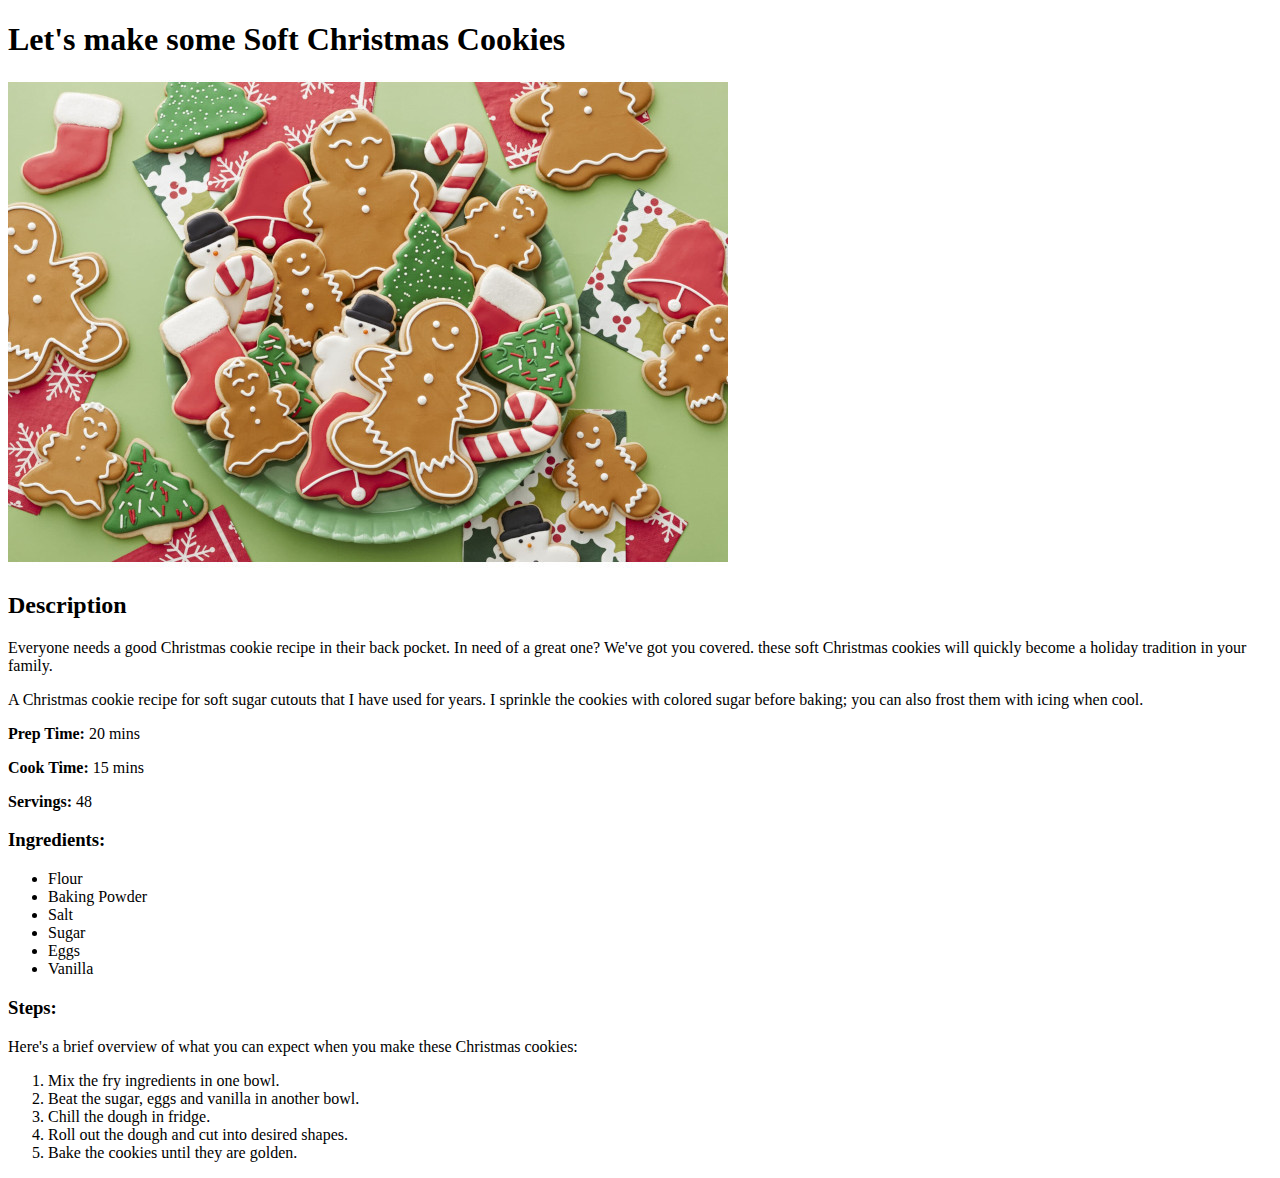
==== recipes/christmasCookie.html @ 3f21c392 "feat: Add cooike and croissant webpages" ====
<!DOCTYPE html>

<html lang="en">

<head>
    <meta charset="UTF-8">
    <title>Christmas Cookies</title>
</head>

<body>
    <h1>Let's make some Soft Christmas Cookies</h1>

    <img src = "../img/christmasCookie.jpg" alt = "Soft christmas cookie">
    <h2>Description</h2>

    <p>Everyone needs a good Christmas cookie recipe in their 
        back pocket. In need of a great one? We've got you covered.
        these soft Christmas cookies will quickly become a holiday 
        tradition in your family.
    </p>
    <p>A Christmas cookie recipe for soft sugar cutouts that I 
        have used for years. I sprinkle the cookies with colored 
        sugar before baking; you can also frost them with icing 
        when cool.
    </p>

    <p><strong>Prep Time:</strong> 20 mins</p>
    <p><strong>Cook Time:</strong> 15 mins</p>
    <p><strong>Servings:</strong> 48</p>

    <h3>Ingredients:</h3>
    <ul>
        <li>Flour</li>
        <li>Baking Powder</li>
        <li>Salt</li>
        <li>Sugar</li>
        <li>Eggs</li>
        <li>Vanilla</li>
    </ul>

    <h3>Steps:</h3>
    <p>Here's a brief overview of what you can expect when you make
        these Christmas cookies:
    </p>
    <ol>
        <li>Mix the fry ingredients in one bowl.</li>
        <li>Beat the sugar, eggs and vanilla in another bowl.</li>
        <li>Chill the dough in fridge.</li>
        <li>Roll out the dough and cut into desired shapes.</li>
        <li>Bake the cookies until they are golden.</li>
    </ol>
</body>

</html>
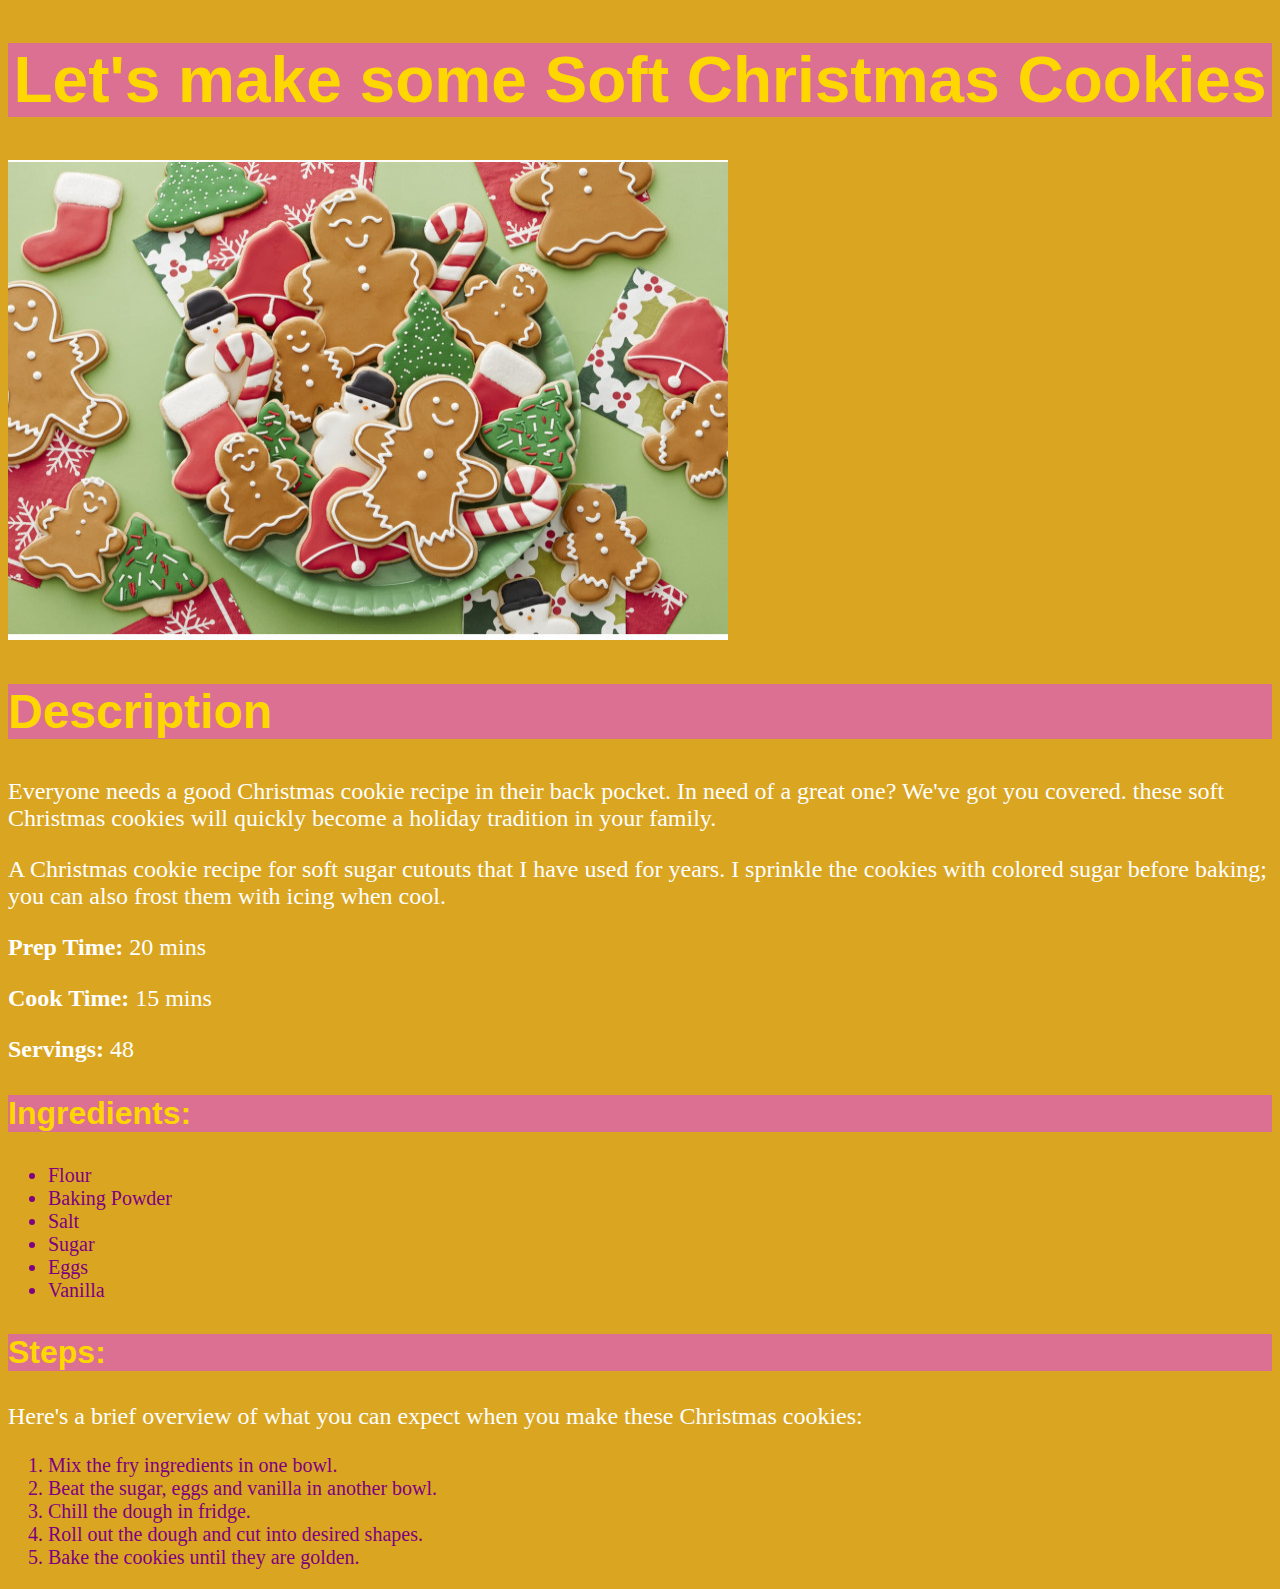
==== commit 61a6daa7: "feat: Add class/id to all recipe files and change index style" ====
--- a/recipes/christmasCookie.html
+++ b/recipes/christmasCookie.html
@@ -5,31 +5,35 @@
 <head>
     <meta charset="UTF-8">
     <title>Christmas Cookies</title>
+
+    <link rel="stylesheet" href="../css/style_recipe.css">
 </head>
 
 <body>
-    <h1>Let's make some Soft Christmas Cookies</h1>
+    <h1 class="heading" id = "main">Let's make some Soft Christmas Cookies</h1>
 
-    <img src = "../img/christmasCookie.jpg" alt = "Soft christmas cookie">
-    <h2>Description</h2>
+    <img class="image" src = "../img/christmasCookie.jpg" alt = "Soft christmas cookie">
+    <h2 class="heading secondary">Description</h2>
 
-    <p>Everyone needs a good Christmas cookie recipe in their 
+    <p class="text">Everyone needs a good Christmas cookie recipe in their 
         back pocket. In need of a great one? We've got you covered.
         these soft Christmas cookies will quickly become a holiday 
         tradition in your family.
     </p>
-    <p>A Christmas cookie recipe for soft sugar cutouts that I 
+    <p class="text">A Christmas cookie recipe for soft sugar cutouts that I 
         have used for years. I sprinkle the cookies with colored 
         sugar before baking; you can also frost them with icing 
         when cool.
     </p>
 
-    <p><strong>Prep Time:</strong> 20 mins</p>
-    <p><strong>Cook Time:</strong> 15 mins</p>
-    <p><strong>Servings:</strong> 48</p>
+    <div class="text" id ="details">
+        <p><strong>Prep Time:</strong> 20 mins</p>
+        <p><strong>Cook Time:</strong> 15 mins</p>
+        <p><strong>Servings:</strong> 48</p>
+    </div>
 
-    <h3>Ingredients:</h3>
-    <ul>
+    <h3 class="heading" id="ingredients">Ingredients:</h3>
+    <ul class="text ingredients">
         <li>Flour</li>
         <li>Baking Powder</li>
         <li>Salt</li>
@@ -38,11 +42,11 @@
         <li>Vanilla</li>
     </ul>
 
-    <h3>Steps:</h3>
-    <p>Here's a brief overview of what you can expect when you make
+    <h3 class="heading" id="steps">Steps:</h3>
+    <p class="text">Here's a brief overview of what you can expect when you make
         these Christmas cookies:
     </p>
-    <ol>
+    <ol class="text steps">
         <li>Mix the fry ingredients in one bowl.</li>
         <li>Beat the sugar, eggs and vanilla in another bowl.</li>
         <li>Chill the dough in fridge.</li>
--- a/css/style_recipe.css
+++ b/css/style_recipe.css
@@ -0,0 +1,48 @@
+*
+{
+    background-color: goldenrod;
+}
+
+.heading
+{
+    font-family: "Brush Script MT", Helvetica, "Times New Roman";
+    color: gold;
+    background-color: palevioletred;
+}
+.heading#main
+{
+    font-size: 64px;
+    text-align: center;
+}
+
+.heading.secondary
+{
+    font-size: 48px;
+}
+
+.heading#ingredients,
+.heading#steps
+{
+    font-size: 32px;
+}
+
+.text
+{
+    font-family: Georgia, 'Times New Roman', Times, serif;
+    font-size: 24px;
+    background-color: goldenrod;
+    color: white;
+}
+
+.text.ingredients,
+.text.steps
+{
+    font-size: 20px;
+    color: purple;
+}
+
+.image
+{
+    height: 480px;
+    width: 720px;
+}